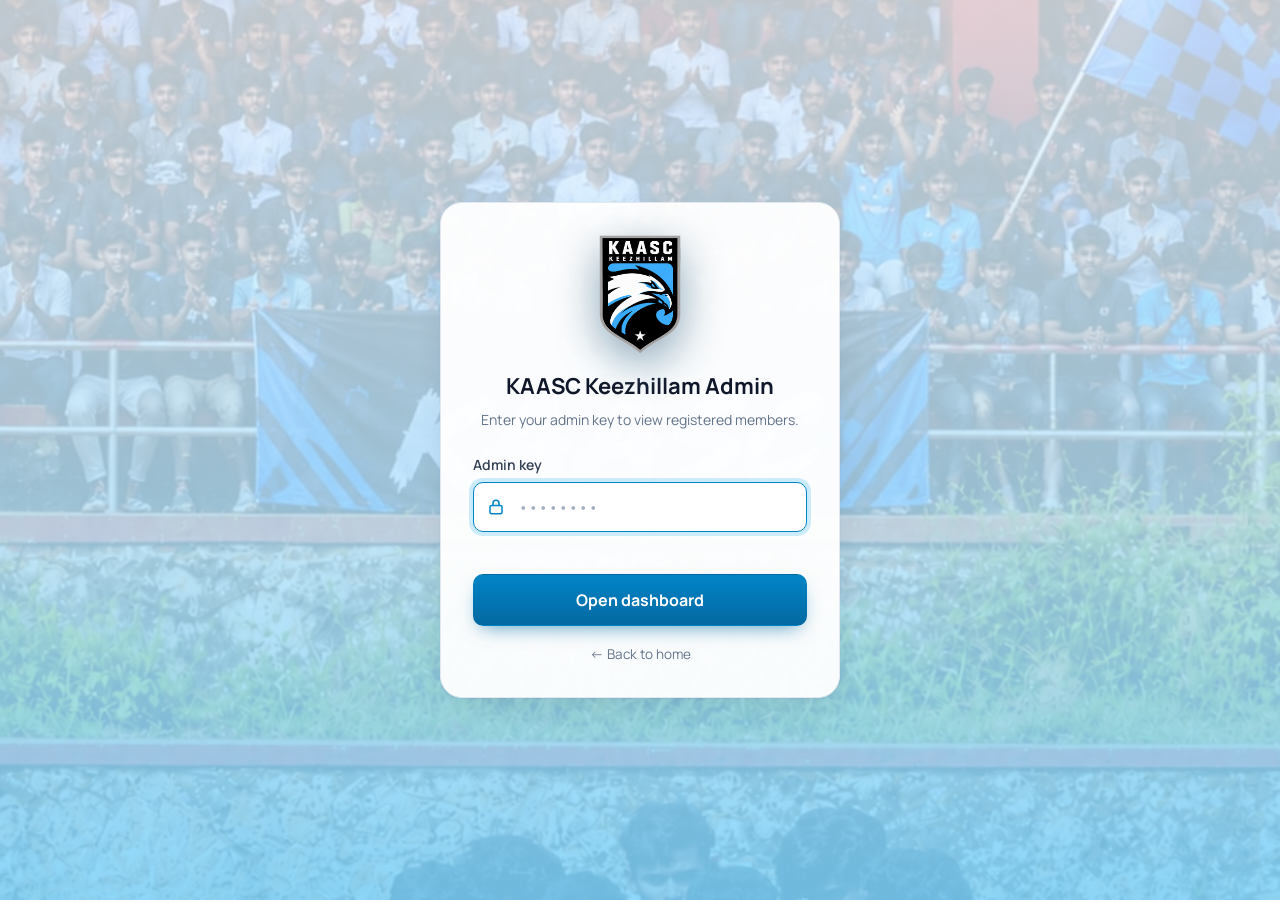
==== admin.html @ b759c73a "KAASC Keezhillam member registration site Mobile-first static site: welcome page, member registratio" ====
<!DOCTYPE html>
<html lang="en">
<head>
  <meta charset="UTF-8" />
  <meta name="viewport" content="width=device-width, initial-scale=1.0, viewport-fit=cover" />
  <meta name="theme-color" content="#e0f2fe" />
  <link rel="icon" href="kassclogo-web.png" />
  <meta name="robots" content="noindex, nofollow" />
  <title>Admin Dashboard</title>
  <link rel="preconnect" href="https://fonts.googleapis.com" />
  <link rel="preconnect" href="https://fonts.gstatic.com" crossorigin />
  <link href="https://fonts.googleapis.com/css2?family=Manrope:wght@400;500;600;700;800&display=swap" rel="stylesheet" />
  <link rel="stylesheet" href="style.css" />
</head>
<body>
  <div class="demo-banner" hidden>
    Demo mode: showing members saved on this device.
  </div>

  <!-- ===== Login ===== -->
  <section class="admin-login photo-bg" id="loginView">
    <form class="form-card login-card" id="loginForm" novalidate>
      <img class="club-logo club-logo-sm" src="kassclogo-web.png" alt="Club logo" width="82" height="118" />
      <h1><span data-club-name>KAASC Keezhillam</span> Admin</h1>
      <p>Enter your admin key to view registered members.</p>

      <div class="field" id="keyField">
        <label for="adminKey">Admin key</label>
        <div class="input-wrap">
          <svg class="input-icon" viewBox="0 0 24 24" aria-hidden="true"><rect x="4" y="10" width="16" height="11" rx="2"/><path d="M8 10V7a4 4 0 0 1 8 0v3"/></svg>
          <input id="adminKey" type="password" autocomplete="current-password" placeholder="••••••••" required aria-describedby="key-msg" />
        </div>
        <p class="msg" id="key-msg"></p>
      </div>

      <button type="submit" class="btn btn-primary btn-block" id="loginBtn">
        <span class="btn-label">Open dashboard</span>
        <span class="spinner" aria-hidden="true"></span>
      </button>
      <a href="index.html" class="back">← Back to home</a>
    </form>
  </section>

  <!-- ===== Dashboard ===== -->
  <div id="dashView" hidden>
    <header class="topbar">
      <div class="topbar-inner">
        <a href="index.html" aria-label="Home"><img class="hero-logo topbar-logo" src="kassclogo-web.png" alt="Club logo" width="30" height="43" /></a>
        <div class="topbar-title"><span data-club-name>KAASC Keezhillam</span><small>Admin dashboard</small></div>
        <div class="topbar-actions">
          <a class="btn btn-ghost" id="sheetBtn" target="_blank" rel="noopener" hidden>
            <svg viewBox="0 0 24 24"><rect x="4" y="3" width="16" height="18" rx="2"/><path d="M4 9h16M4 15h16M10 3v18"/></svg><span>Google Sheet</span>
          </a>
          <button class="btn btn-ghost" id="logoutBtn">
            <svg viewBox="0 0 24 24"><path d="M15 17l5-5-5-5M20 12H9M12 21H5a2 2 0 0 1-2-2V5a2 2 0 0 1 2-2h7"/></svg><span>Log out</span>
          </button>
        </div>
      </div>
    </header>

    <main class="dash">
      <div class="dash-head">
        <div>
          <h1>Registered members</h1>
          <p id="lastSync">Loading…</p>
        </div>
        <div style="display:flex; gap:8px">
          <button class="btn btn-ghost" id="refreshBtn">
            <svg viewBox="0 0 24 24"><path d="M21 12a9 9 0 1 1-3-6.7L21 8M21 3v5h-5"/></svg>Refresh
          </button>
          <button class="btn btn-primary" id="exportBtn">
            <svg viewBox="0 0 24 24"><path d="M12 3v12M7 10l5 5 5-5M5 21h14"/></svg>Export CSV
          </button>
        </div>
      </div>

      <section class="stats" aria-label="Summary">
        <div class="stat">
          <div class="stat-icon"><svg viewBox="0 0 24 24"><circle cx="9" cy="8" r="4"/><path d="M2 21a7 7 0 0 1 14 0M17 4a4 4 0 0 1 0 8M22 21a7 7 0 0 0-4-6.3"/></svg></div>
          <div><div class="stat-label">Total members</div><div class="stat-value" id="statTotal">0</div></div>
        </div>
        <div class="stat">
          <div class="stat-icon"><svg viewBox="0 0 24 24"><rect x="3" y="5" width="18" height="16" rx="2"/><path d="M3 10h18M8 3v4M16 3v4"/></svg></div>
          <div><div class="stat-label">This month</div><div class="stat-value" id="statMonth">0</div></div>
        </div>
        <div class="stat">
          <div class="stat-icon"><svg viewBox="0 0 24 24"><path d="M12 8v4l3 2"/><circle cx="12" cy="12" r="9"/></svg></div>
          <div><div class="stat-label">Today</div><div class="stat-value" id="statToday">0</div></div>
        </div>
        <div class="stat">
          <div class="stat-icon"><svg viewBox="0 0 24 24"><path d="M20 12a8 8 0 1 1-8-8v8h8Z"/><path d="M15 3.5A8 8 0 0 1 20.5 9H15V3.5Z"/></svg></div>
          <div><div class="stat-label">Average age</div><div class="stat-value" id="statAge">—</div></div>
        </div>
      </section>

      <section class="panel">
        <div class="toolbar">
          <label class="search">
            <svg viewBox="0 0 24 24" aria-hidden="true"><circle cx="11" cy="11" r="7"/><path d="m20 20-3.5-3.5"/></svg>
            <input type="search" id="searchInput" placeholder="Search name, phone, member ID or last 4 Aadhaar digits" aria-label="Search members" />
          </label>
          <select id="ageFilter" aria-label="Filter by age group">
            <option value="">All ages</option>
            <option value="0-17">Under 18</option>
            <option value="18-30">18 – 30</option>
            <option value="31-50">31 – 50</option>
            <option value="51-200">Above 50</option>
          </select>
          <span class="result-count" id="resultCount"></span>
        </div>

        <div class="table-wrap">
          <table>
            <thead>
              <tr>
                <th><button data-sort="name">Member</button></th>
                <th><button data-sort="aadhaar">Aadhaar</button></th>
                <th><button data-sort="phone">Phone</button></th>
                <th><button data-sort="dob">Date of birth</button></th>
                <th><button data-sort="age">Age</button></th>
                <th><button data-sort="timestamp" class="desc">Registered</button></th>
                <th class="th-actions"><span class="sr-only">Actions</span></th>
              </tr>
            </thead>
            <tbody id="tbody"></tbody>
          </table>
        </div>
        <div class="empty" id="emptyState" hidden>
          <svg viewBox="0 0 24 24" aria-hidden="true"><circle cx="9" cy="8" r="4"/><path d="M2 21a7 7 0 0 1 14 0M19 8v6M16 11h6"/></svg>
          <h3 id="emptyTitle">No members yet</h3>
          <p id="emptyText">Registrations will appear here as soon as people sign up.</p>
        </div>
      </section>
    </main>
  </div>

  <!-- ===== Delete confirmation ===== -->
  <dialog class="sheet" id="deleteDialog" aria-labelledby="deleteTitle">
    <form method="dialog" class="sheet-body">
      <div class="sheet-icon danger" aria-hidden="true">
        <svg viewBox="0 0 24 24"><path d="M4 7h16M10 11v6M14 11v6M6 7l1 13a1 1 0 0 0 1 1h8a1 1 0 0 0 1-1l1-13M9 7V4h6v3"/></svg>
      </div>
      <h2 id="deleteTitle">Delete this member?</h2>
      <div class="sheet-member">
        <span class="avatar" id="delAvatar"></span>
        <div><strong id="delName"></strong><small id="delId"></small></div>
      </div>
      <p class="sheet-warn">This permanently removes their row from the Google Sheet. It can't be undone.</p>
      <p class="sheet-error" id="delError" role="alert"></p>
      <div class="sheet-actions">
        <button type="submit" value="cancel" class="btn btn-ghost" id="delCancel">Cancel</button>
        <button type="button" class="btn btn-danger" id="delConfirm">
          <span class="btn-label">Delete member</span>
          <span class="spinner" aria-hidden="true"></span>
        </button>
      </div>
    </form>
  </dialog>

  <script src="config.js"></script>
  <script src="common.js"></script>
  <script src="admin.js"></script>
</body>
</html>
---- style.css ----
/* ============================================================
   Design tokens
   ============================================================ */
:root {
  /* Colours taken from the club crest: sky blue + black */
  --brand: #0284c7;
  --brand-600: #0369a1;
  --brand-50: #f0f9ff;
  --brand-100: #bae6fd;
  --navy: #082f49;
  --navy-2: #0c4a6e;
  --ink: #0f172a;
  --ink-2: #334155;
  --muted: #64748b;
  --line: #e2e8f0;
  --bg: #f6f7fb;
  --surface: #ffffff;
  --success: #059669;
  --success-50: #ecfdf5;
  --danger: #dc2626;
  --danger-50: #fef2f2;
  --warn-bg: #fffbeb;
  --warn-ink: #92400e;
  --radius: 14px;
  --radius-sm: 10px;
  --shadow: 0 1px 2px rgba(15, 23, 42, .04), 0 12px 32px -8px rgba(15, 23, 42, .12);
  --font: "Manrope", system-ui, -apple-system, "Segoe UI", Roboto, sans-serif;
}

* { box-sizing: border-box; }
html, body { margin: 0; }
body {
  font-family: var(--font);
  color: var(--ink);
  background: var(--bg);
  line-height: 1.5;
  -webkit-font-smoothing: antialiased;
}
button, input, select { font: inherit; color: inherit; }
[hidden] { display: none !important; }
code { background: rgba(0,0,0,.06); padding: 1px 6px; border-radius: 4px; font-size: .9em; }

.demo-banner {
  background: var(--warn-bg);
  color: var(--warn-ink);
  border-bottom: 1px solid #fde68a;
  text-align: center;
  font-size: 13.5px;
  padding: 8px 16px;
}

/* ============================================================
   Photo background with light-blue overlay (welcome, headers, admin login)
   ============================================================ */
.photo-bg {
  background:
    linear-gradient(180deg, rgba(240, 249, 255, .80) 0%, rgba(186, 230, 253, .82) 55%, rgba(125, 211, 252, .88) 100%),
    url("bg.jpeg") center 25% / cover no-repeat #bae6fd;
}

/* kassclogo-web.png: the crest cropped to the shield, transparent background, 320px wide */
.club-logo, .hero-logo {
  display: block;
  height: auto;
  aspect-ratio: 320 / 462;
}
.club-logo {
  width: 150px;
  filter: drop-shadow(0 14px 22px rgba(2, 62, 99, .45)) drop-shadow(0 0 1px rgba(255, 255, 255, .9));
}
.club-logo-sm { width: 82px; }

/* ============================================================
   Welcome page (mobile-first: content centred, buttons in thumb reach)
   ============================================================ */
.welcome {
  min-height: 100vh;
  min-height: 100dvh;
  display: flex; flex-direction: column; align-items: center;
  padding: max(32px, env(safe-area-inset-top)) 20px max(20px, env(safe-area-inset-bottom));
  text-align: center;
}
.welcome-hero {
  flex: 1;
  width: 100%; max-width: 420px;
  display: flex; flex-direction: column; align-items: center; justify-content: center;
}
/* Heading block: a soft light glow behind it keeps text readable over the photo */
.welcome-text {
  position: relative; isolation: isolate;
  display: flex; flex-direction: column; align-items: center;
  margin-top: 26px; padding: 0 8px;
}
.welcome-text::before {
  content: ""; position: absolute; inset: -36px -40px -28px; z-index: -1;
  background: radial-gradient(closest-side, rgba(240, 249, 255, .92), rgba(240, 249, 255, .6) 60%, rgba(240, 249, 255, 0));
  pointer-events: none;
}

.club-title { margin: 0; display: flex; flex-direction: column; align-items: center; line-height: 1; }
.title-pre {
  color: var(--navy-2);
  font-size: 17px; font-weight: 600; letter-spacing: .01em;
  margin-bottom: 6px;
}
.title-main {
  font-size: clamp(52px, 16vw, 68px); font-weight: 800; letter-spacing: .03em;
  background: linear-gradient(180deg, #0b3a5c 20%, var(--brand-600) 100%);
  -webkit-background-clip: text; background-clip: text;
  color: transparent;
  filter: drop-shadow(0 2px 10px rgba(240, 249, 255, .9));
  padding: 0 .03em; /* balances the trailing letter-spacing */
}
.title-sub {
  display: flex; align-items: center; gap: 12px;
  margin-top: 8px;
  color: var(--brand-600);
  font-size: 14px; font-weight: 800; text-transform: uppercase; letter-spacing: .42em;
}
.title-sub > span { margin-right: -.42em; } /* keep spaced text optically centred */
.title-sub::before, .title-sub::after {
  content: ""; width: 26px; height: 2px; border-radius: 2px;
  background: linear-gradient(90deg, transparent, var(--brand));
}
.title-sub::after { transform: scaleX(-1); }

.welcome-sub {
  margin: 16px 0 0; max-width: 300px;
  color: var(--navy-2); font-size: 15.5px; font-weight: 600;
}

.welcome-actions { width: 100%; max-width: 420px; display: grid; gap: 12px; margin-top: 32px; }
.btn.btn-xl {
  height: 62px; padding: 0 16px 0 12px; gap: 14px;
  justify-content: flex-start;
  border-radius: 18px; font-size: 16.5px;
}
.btn-xl .btn-icon {
  width: 40px; height: 40px; border-radius: 12px; flex: none;
  display: grid; place-items: center;
  background: rgba(255, 255, 255, .2);
}
.btn-xl .btn-icon svg { width: 20px; height: 20px; }
.btn-xl .arrow { margin-left: auto; transition: transform .2s; }
.btn-xl:hover .arrow { transform: translateX(3px); }
.btn.btn-light {
  background: rgba(255, 255, 255, .94); color: var(--navy);
  border-color: #fff;
  box-shadow: 0 8px 20px -10px rgba(2, 62, 99, .45);
}
.btn-light:hover { background: #fff; }
.btn-light .btn-icon { background: var(--brand-50); color: var(--brand-600); }
.welcome-foot { margin: 22px 0 0; font-size: 12.5px; color: var(--navy-2); }

/* Staggered entrance */
.welcome-hero > *, .welcome-actions > * { animation: rise .5s ease both; }
.welcome-hero > :nth-child(2) { animation-delay: .1s; }
.welcome-actions > :nth-child(1) { animation-delay: .28s; }
.welcome-actions > :nth-child(2) { animation-delay: .34s; }

/* ============================================================
   Registration page
   ============================================================ */
.page-hero { padding: max(16px, env(safe-area-inset-top)) 16px 60px; }
.hero-bar { max-width: 520px; margin: 0 auto; display: flex; align-items: center; gap: 12px; }
.back-btn {
  width: 44px; height: 44px; flex: none;
  display: grid; place-items: center;
  border-radius: 14px; background: rgba(255, 255, 255, .9); color: var(--navy);
  box-shadow: 0 4px 12px -6px rgba(2, 62, 99, .4);
  text-decoration: none;
}
.back-btn:hover { background: #fff; }
.back-btn:focus-visible { outline: none; box-shadow: 0 0 0 4px var(--brand-100); }
.back-btn svg { width: 20px; height: 20px; fill: none; stroke: currentColor; stroke-width: 2.2; stroke-linecap: round; stroke-linejoin: round; }
.hero-logo {
  width: 40px; flex: none;
  filter: drop-shadow(0 3px 6px rgba(2, 62, 99, .35));
}
.hero-title strong { display: block; color: var(--navy); font-size: 18px; font-weight: 800; line-height: 1.2; }
.hero-title small { color: var(--navy-2); font-size: 13px; font-weight: 600; }

.register-main { margin-top: -40px; padding: 0 16px max(24px, env(safe-area-inset-bottom)); }
.form-panel { display: flex; flex-direction: column; align-items: center; }
.form-card {
  width: 100%; max-width: 520px;
  background: var(--surface);
  border: 1px solid var(--line);
  border-radius: 22px;
  box-shadow: var(--shadow);
  padding: 32px;
  animation: rise .45s ease both;
}
@keyframes rise { from { opacity: 0; transform: translateY(12px); } to { opacity: 1; transform: none; } }

.form-header h2 { margin: 0 0 6px; font-size: 22px; letter-spacing: -.01em; }
.form-header p { margin: 0 0 24px; color: var(--muted); font-size: 14.5px; }

.text-link { display: inline-block; margin-top: 14px; color: var(--brand-600); font-weight: 700; font-size: 14.5px; text-decoration: none; padding: 6px; }
.text-link:hover { text-decoration: underline; }

.footer-note { color: var(--muted); font-size: 12.5px; margin-top: 20px; text-align: center; }

/* ============================================================
   Form fields
   ============================================================ */
.field { margin-bottom: 18px; }
.field label { display: block; font-weight: 600; font-size: 14px; margin-bottom: 7px; color: var(--ink-2); }

.input-wrap { position: relative; display: flex; align-items: center; }
.input-wrap input {
  width: 100%;
  height: 50px;
  padding: 0 44px 0 44px;
  border: 1.5px solid var(--line);
  border-radius: var(--radius-sm);
  background: #fbfcfe;
  font-size: 16px; /* 16px stops iOS from zooming on focus */
  transition: border-color .15s, box-shadow .15s, background .15s;
  outline: none;
}
.input-wrap input::placeholder { color: #a0aec0; }
.input-wrap input:hover { border-color: #cbd5e1; }
.input-wrap input:focus {
  border-color: var(--brand);
  background: #fff;
  box-shadow: 0 0 0 4px rgba(14, 165, 233, .2);
}
.input-wrap input[type="date"] { padding-right: 16px; }
.input-wrap input.masked { -webkit-text-security: disc; letter-spacing: .1em; }

.input-icon {
  position: absolute; left: 14px; width: 18px; height: 18px;
  fill: none; stroke: #94a3b8; stroke-width: 2; stroke-linecap: round; stroke-linejoin: round;
  pointer-events: none; transition: stroke .15s;
}
.input-wrap:focus-within .input-icon { stroke: var(--brand); }

.has-prefix input { padding-left: 62px; }
.prefix {
  position: absolute; left: 1.5px; top: 1.5px; bottom: 1.5px;
  width: 50px; display: grid; place-items: center;
  font-weight: 600; font-size: 14.5px; color: var(--ink-2);
  border-right: 1.5px solid var(--line);
  border-radius: 9px 0 0 9px;
  background: #f1f5f9;
}

.eye-btn {
  position: absolute; right: 38px;
  width: 32px; height: 32px; border: 0; background: none; cursor: pointer;
  display: grid; place-items: center; border-radius: 8px;
}
.eye-btn:hover { background: var(--brand-50); }
.eye-btn svg { width: 18px; height: 18px; fill: none; stroke: #94a3b8; stroke-width: 2; }
.eye-btn.off svg { stroke: var(--brand); }
.eye-btn.off::after {
  content: ""; position: absolute; width: 20px; height: 2px; background: var(--brand);
  transform: rotate(-45deg); border-radius: 2px;
}
#aadhaar { padding-right: 76px; letter-spacing: .04em; }

.status-icon {
  position: absolute; right: 14px; width: 18px; height: 18px; border-radius: 50%;
  opacity: 0; transform: scale(.6); transition: .2s;
}
.is-valid .status-icon {
  opacity: 1; transform: none; background: var(--success);
  -webkit-mask: url("data:image/svg+xml,%3Csvg xmlns='http://www.w3.org/2000/svg' viewBox='0 0 24 24'%3E%3Cpath d='M12 2a10 10 0 1 0 0 20 10 10 0 0 0 0-20Zm-1.4 14.2-4.3-4.3 1.4-1.4 2.9 2.9 6-6 1.4 1.4-7.4 7.4Z'/%3E%3C/svg%3E") center/contain no-repeat;
          mask: url("data:image/svg+xml,%3Csvg xmlns='http://www.w3.org/2000/svg' viewBox='0 0 24 24'%3E%3Cpath d='M12 2a10 10 0 1 0 0 20 10 10 0 0 0 0-20Zm-1.4 14.2-4.3-4.3 1.4-1.4 2.9 2.9 6-6 1.4 1.4-7.4 7.4Z'/%3E%3C/svg%3E") center/contain no-repeat;
}
.field[data-field="dob"] .status-icon { right: 44px; }

.is-invalid .input-wrap input { border-color: var(--danger); background: var(--danger-50); }
.is-invalid .input-wrap input:focus { box-shadow: 0 0 0 4px #fee2e2; }
.is-invalid .input-icon { stroke: var(--danger); }

.msg { min-height: 18px; margin: 6px 2px 0; font-size: 13px; color: var(--muted); }
.is-invalid .msg, .consent-msg { color: var(--danger); }
.is-valid .msg { color: var(--success); }

.hp { position: absolute; left: -9999px; width: 1px; height: 1px; opacity: 0; }

/* Consent checkbox */
.consent {
  display: flex; gap: 12px; align-items: flex-start; cursor: pointer;
  font-size: 13.5px; color: var(--ink-2); margin-top: 6px;
  position: relative;
}
.consent input { position: absolute; opacity: 0; width: 20px; height: 20px; margin: 0; cursor: pointer; }
.checkmark {
  flex: none; width: 20px; height: 20px; margin-top: 1px;
  border: 1.5px solid #cbd5e1; border-radius: 6px; background: #fff;
  display: grid; place-items: center; transition: .15s;
}
.consent input:checked + .checkmark { background: var(--brand); border-color: var(--brand); }
.consent input:checked + .checkmark::after {
  content: ""; width: 5px; height: 10px; border: solid #fff; border-width: 0 2px 2px 0;
  transform: rotate(45deg) translate(-1px, -1px);
}
.consent input:focus-visible + .checkmark { box-shadow: 0 0 0 4px var(--brand-100); }

/* ============================================================
   Buttons
   ============================================================ */
.btn {
  display: inline-flex; align-items: center; justify-content: center; gap: 8px;
  height: 44px; padding: 0 18px;
  border-radius: var(--radius-sm); border: 1.5px solid transparent;
  font-weight: 700; font-size: 14.5px; cursor: pointer;
  transition: background .15s, transform .08s, box-shadow .15s, border-color .15s;
  text-decoration: none; white-space: nowrap;
}
.btn:active { transform: translateY(1px); }
.btn:focus-visible { outline: none; box-shadow: 0 0 0 4px var(--brand-100); }
.btn svg { width: 17px; height: 17px; fill: none; stroke: currentColor; stroke-width: 2; stroke-linecap: round; stroke-linejoin: round; }
.btn-block { width: 100%; height: 52px; font-size: 16px; }
.btn-primary {
  background: linear-gradient(180deg, var(--brand), var(--brand-600));
  color: #fff;
  box-shadow: 0 8px 20px -8px rgba(3, 105, 161, .7);
}
.btn-primary:hover { background: var(--brand-600); }
.btn-primary:disabled { opacity: .75; cursor: progress; }
#submitBtn { margin-top: 22px; }
.btn-ghost { background: #fff; border-color: var(--line); color: var(--ink-2); }
.btn-ghost:hover { border-color: #cbd5e1; background: #f8fafc; }

.spinner {
  display: none; width: 18px; height: 18px; border-radius: 50%;
  border: 2.5px solid rgba(255,255,255,.4); border-top-color: #fff;
  animation: spin .7s linear infinite;
}
.loading .spinner { display: inline-block; }
@keyframes spin { to { transform: rotate(360deg); } }

.shake { animation: shake .4s ease; }
@keyframes shake {
  20%, 60% { transform: translateX(-6px); }
  40%, 80% { transform: translateX(6px); }
}

/* ============================================================
   Success card
   ============================================================ */
.success-card { text-align: center; }
.success-card h2 { margin: 18px 0 6px; font-size: 24px; }
.success-card > p { color: var(--muted); margin: 0 0 24px; }
.success-icon svg { width: 76px; height: 76px; }
.success-icon circle { fill: var(--success-50); stroke: var(--success); stroke-width: 2; stroke-dasharray: 160; stroke-dashoffset: 160; animation: draw .6s ease forwards; }
.success-icon path { fill: none; stroke: var(--success); stroke-width: 3.5; stroke-linecap: round; stroke-linejoin: round; stroke-dasharray: 40; stroke-dashoffset: 40; animation: draw .4s .45s ease forwards; }
@keyframes draw { to { stroke-dashoffset: 0; } }

.member-id {
  display: flex; align-items: center; gap: 12px; flex-wrap: wrap; justify-content: center;
  background: var(--brand-50); border: 1.5px dashed var(--brand-100); border-radius: var(--radius);
  padding: 16px; margin-bottom: 16px;
}
.member-id-label { font-size: 12px; text-transform: uppercase; letter-spacing: .08em; color: var(--brand); font-weight: 700; width: 100%; }
.member-id strong { font-size: 22px; letter-spacing: .04em; }
.copy-btn {
  border: 0; background: var(--brand); color: #fff; font-weight: 700; font-size: 13px;
  padding: 6px 12px; border-radius: 8px; cursor: pointer;
}

/* ============================================================
   Toasts
   ============================================================ */
.toast-wrap { position: fixed; bottom: 24px; left: 50%; transform: translateX(-50%); display: grid; gap: 8px; z-index: 100; width: min(92vw, 420px); }
.toast {
  background: var(--ink); color: #fff; padding: 12px 16px; border-radius: 12px;
  font-size: 14px; font-weight: 500; box-shadow: var(--shadow);
  opacity: 0; transform: translateY(10px); transition: .25s;
}
.toast.show { opacity: 1; transform: none; }
.toast-error { background: var(--danger); }
.toast-success { background: var(--success); }

/* ============================================================
   Admin — login
   ============================================================ */
.admin-login {
  min-height: 100vh; min-height: 100dvh; display: grid; place-items: center;
  padding: max(24px, env(safe-area-inset-top)) 16px max(24px, env(safe-area-inset-bottom));
}
.login-card { max-width: 400px; text-align: center; }
.login-card .club-logo { margin: 0 auto 16px; }
.login-card { background: rgba(255,255,255,.95); }
.login-card h1 { margin: 0 0 6px; font-size: 22px; }
.login-card > p { margin: 0 0 24px; color: var(--muted); font-size: 14px; }
.login-card .field { text-align: left; }
.login-card .back { display: inline-block; margin-top: 18px; color: var(--muted); font-size: 13.5px; text-decoration: none; }
.login-card .back:hover { color: var(--brand); }

/* ============================================================
   Admin — dashboard
   ============================================================ */
.topbar {
  position: sticky; top: 0; z-index: 10;
  background: rgba(255,255,255,.85); backdrop-filter: blur(10px);
  border-bottom: 1px solid var(--line);
}
.topbar-inner {
  max-width: 1240px; margin: 0 auto; padding: 12px 24px;
  display: flex; align-items: center; gap: 12px;
}
.topbar-logo { width: 30px; }
.topbar-title { font-weight: 800; }
.topbar-title small { display: block; font-weight: 500; color: var(--muted); font-size: 12px; }
.topbar-actions { margin-left: auto; display: flex; gap: 8px; }

.dash { max-width: 1240px; margin: 0 auto; padding: 28px 24px 48px; }
.dash-head { display: flex; align-items: flex-end; justify-content: space-between; gap: 16px; flex-wrap: wrap; margin-bottom: 20px; }
.dash-head h1 { margin: 0; font-size: 26px; letter-spacing: -.01em; }
.dash-head p { margin: 4px 0 0; color: var(--muted); font-size: 14px; }

.stats { display: grid; grid-template-columns: repeat(4, 1fr); gap: 16px; margin-bottom: 24px; }
.stat {
  background: var(--surface); border: 1px solid var(--line); border-radius: var(--radius);
  padding: 18px 20px; display: flex; gap: 14px; align-items: center;
}
.stat-icon { width: 44px; height: 44px; border-radius: 12px; display: grid; place-items: center; flex: none; }
.stat-icon svg { width: 22px; height: 22px; fill: none; stroke: currentColor; stroke-width: 2; stroke-linecap: round; stroke-linejoin: round; }
.stat:nth-child(1) .stat-icon { background: var(--brand-50); color: var(--brand); }
.stat:nth-child(2) .stat-icon { background: #ecfeff; color: #0891b2; }
.stat:nth-child(3) .stat-icon { background: var(--success-50); color: var(--success); }
.stat:nth-child(4) .stat-icon { background: #fdf2f8; color: #db2777; }
.stat-label { font-size: 13px; color: var(--muted); font-weight: 600; }
.stat-value { font-size: 26px; font-weight: 800; line-height: 1.1; font-variant-numeric: tabular-nums; }

.panel { background: var(--surface); border: 1px solid var(--line); border-radius: var(--radius); overflow: hidden; }
.toolbar { display: flex; gap: 12px; align-items: center; padding: 14px 16px; border-bottom: 1px solid var(--line); flex-wrap: wrap; }
.search { position: relative; flex: 1 1 260px; }
.search svg { position: absolute; left: 12px; top: 50%; transform: translateY(-50%); width: 17px; height: 17px; fill: none; stroke: #94a3b8; stroke-width: 2; }
.search input {
  width: 100%; height: 40px; padding: 0 12px 0 38px;
  border: 1.5px solid var(--line); border-radius: var(--radius-sm); outline: none; background: #fbfcfe;
}
.search input:focus { border-color: var(--brand); box-shadow: 0 0 0 4px var(--brand-100); background: #fff; }
.toolbar select {
  height: 40px; padding: 0 12px; border: 1.5px solid var(--line); border-radius: var(--radius-sm); background: #fff; cursor: pointer;
}
.toolbar .btn { height: 40px; }
.result-count { color: var(--muted); font-size: 13px; margin-left: auto; }

.table-wrap { overflow-x: auto; }
table { width: 100%; border-collapse: collapse; font-size: 14px; }
th {
  text-align: left; font-size: 12px; text-transform: uppercase; letter-spacing: .06em;
  color: var(--muted); font-weight: 700; background: #f8fafc;
  padding: 12px 16px; border-bottom: 1px solid var(--line); white-space: nowrap;
}
th button { all: unset; cursor: pointer; display: inline-flex; gap: 4px; align-items: center; }
th button:hover { color: var(--ink); }
th button::after { content: "↕"; opacity: .35; font-size: 11px; }
th button.asc::after { content: "↑"; opacity: 1; color: var(--brand); }
th button.desc::after { content: "↓"; opacity: 1; color: var(--brand); }
td { padding: 14px 16px; border-bottom: 1px solid #f1f5f9; white-space: nowrap; }
tbody tr:hover { background: #fafbff; }
tbody tr:last-child td { border-bottom: 0; }

.member-cell { display: flex; gap: 12px; align-items: center; }
.avatar {
  width: 36px; height: 36px; border-radius: 50%; display: grid; place-items: center;
  font-weight: 700; font-size: 13px; color: #fff; flex: none;
}
.member-cell strong { display: block; font-weight: 600; }
.member-cell small { color: var(--muted); font-size: 12.5px; }
.mono { font-variant-numeric: tabular-nums; letter-spacing: .02em; }
.reveal { border: 0; background: none; color: var(--brand); cursor: pointer; font-size: 12.5px; font-weight: 600; padding: 2px 6px; border-radius: 6px; margin-left: 4px; }
.reveal:hover { background: var(--brand-50); }
.sr-only { position: absolute; width: 1px; height: 1px; overflow: hidden; clip: rect(0 0 0 0); white-space: nowrap; }

/* Delete button in each member row */
.th-actions, .td-actions { width: 1%; text-align: right; }
.del-btn {
  width: 36px; height: 36px; border-radius: 10px; border: 1px solid transparent;
  display: inline-grid; place-items: center; cursor: pointer;
  background: none; color: #94a3b8; transition: .15s;
}
.del-btn svg { width: 18px; height: 18px; fill: none; stroke: currentColor; stroke-width: 2; stroke-linecap: round; stroke-linejoin: round; }
.del-btn:hover, .del-btn:focus-visible { color: var(--danger); background: var(--danger-50); border-color: #fecaca; outline: none; }

.btn.btn-danger { background: var(--danger); color: #fff; box-shadow: 0 8px 20px -8px rgba(220, 38, 38, .6); }
.btn.btn-danger:hover { background: #b91c1c; }
.btn.btn-danger:disabled, .btn.btn-ghost:disabled { opacity: .7; cursor: progress; }

/* Confirmation sheet: centred dialog on desktop, bottom sheet on phones */
.sheet {
  border: 0; padding: 0; margin: auto;
  width: min(92vw, 420px); border-radius: 22px;
  background: var(--surface); color: var(--ink);
  box-shadow: 0 30px 60px -20px rgba(15, 23, 42, .45);
}
.sheet::backdrop { background: rgba(8, 47, 73, .45); backdrop-filter: blur(3px); }
.sheet[open] { animation: rise .25s ease both; }
.sheet-body { padding: 28px 24px 24px; text-align: center; }
.sheet-icon {
  width: 56px; height: 56px; margin: 0 auto 14px; border-radius: 16px;
  display: grid; place-items: center;
}
.sheet-icon.danger { background: var(--danger-50); color: var(--danger); }
.sheet-icon svg { width: 26px; height: 26px; fill: none; stroke: currentColor; stroke-width: 2; stroke-linecap: round; stroke-linejoin: round; }
.sheet h2 { margin: 0 0 16px; font-size: 20px; }
.sheet-member {
  display: flex; align-items: center; gap: 12px; text-align: left;
  background: #f8fafc; border: 1px solid var(--line); border-radius: 14px; padding: 12px 14px;
}
.sheet-member strong { display: block; font-weight: 700; }
.sheet-member small { color: var(--muted); font-size: 13px; }
.sheet-warn { margin: 14px 0 0; color: var(--muted); font-size: 14px; }
.sheet-error { margin: 10px 0 0; color: var(--danger); font-size: 14px; font-weight: 600; }
.sheet-error:empty { display: none; }
.sheet-actions { display: grid; grid-template-columns: 1fr 1fr; gap: 10px; margin-top: 20px; }
.sheet-actions .btn { height: 50px; }
.badge { display: inline-block; padding: 3px 10px; border-radius: 999px; background: #f1f5f9; font-weight: 600; font-size: 12.5px; }
.tel { color: var(--ink); text-decoration: none; }
.tel:hover { color: var(--brand); }

.empty { padding: 64px 24px; text-align: center; color: var(--muted); }
.empty svg { width: 48px; height: 48px; fill: none; stroke: #cbd5e1; stroke-width: 1.5; margin-bottom: 8px; }
.empty h3 { margin: 0 0 4px; color: var(--ink-2); }

.skeleton td div { height: 14px; border-radius: 6px; background: linear-gradient(90deg, #f1f5f9, #e2e8f0, #f1f5f9); background-size: 200% 100%; animation: shimmer 1.2s infinite; }
@keyframes shimmer { to { background-position: -200% 0; } }

/* ============================================================
   Responsive
   ============================================================ */
@media (max-width: 960px) {
  .stats { grid-template-columns: repeat(2, 1fr); }
}
@media (max-width: 560px) {
  .form-card { padding: 24px 18px; border-radius: 20px; }
  .stats { gap: 10px; }
  .stat { padding: 14px; }
  .stat-icon { display: none; }
  .stat-value { font-size: 22px; }
  .topbar-inner, .dash { padding-left: 16px; padding-right: 16px; }
  .topbar-actions .btn span { display: none; }
  .result-count { width: 100%; margin: 0; }
  .toolbar select { flex: 1; }
  .dash-head > div:last-child { width: 100%; }
  .dash-head .btn { flex: 1; }

  /* Members table becomes a list of cards on phones */
  .table-wrap { overflow: visible; }
  table, tbody, tr, td { display: block; }
  thead { display: none; }
  tbody { padding: 8px; display: grid; gap: 8px; background: #f8fafc; }
  tbody tr { background: #fff; border: 1px solid var(--line); border-radius: 14px; padding: 12px 14px; }
  tbody tr:hover { background: #fff; }
  td { padding: 6px 0; border: 0; white-space: normal; display: flex; justify-content: space-between; align-items: center; gap: 12px; font-size: 14px; }
  td:first-child { padding: 0 0 10px; margin-bottom: 4px; border-bottom: 1px solid #f1f5f9; }
  td[data-label]::before { content: attr(data-label); color: var(--muted); font-size: 12.5px; font-weight: 600; font-family: var(--font); letter-spacing: 0; }
  .skeleton td { display: block; padding: 6px 0; border: 0; }

  /* Delete button sits in the top-right corner of each member card */
  tbody tr { position: relative; }
  td:first-child { padding-right: 44px; }
  .td-actions { position: absolute; top: 12px; right: 10px; padding: 0; width: auto; }
  .del-btn { color: #94a3b8; }

  /* Confirmation becomes a bottom sheet, easy to reach with a thumb */
  .sheet {
    width: 100%; max-width: 100%; margin: auto 0 0; border-radius: 24px 24px 0 0;
    padding-bottom: env(safe-area-inset-bottom);
  }
  .sheet[open] { animation: slide-up .28s ease both; }
  @keyframes slide-up { from { transform: translateY(100%); } to { transform: none; } }
}
@media (prefers-reduced-motion: reduce) {
  *, *::before, *::after { animation-duration: .01ms !important; transition-duration: .01ms !important; }
}
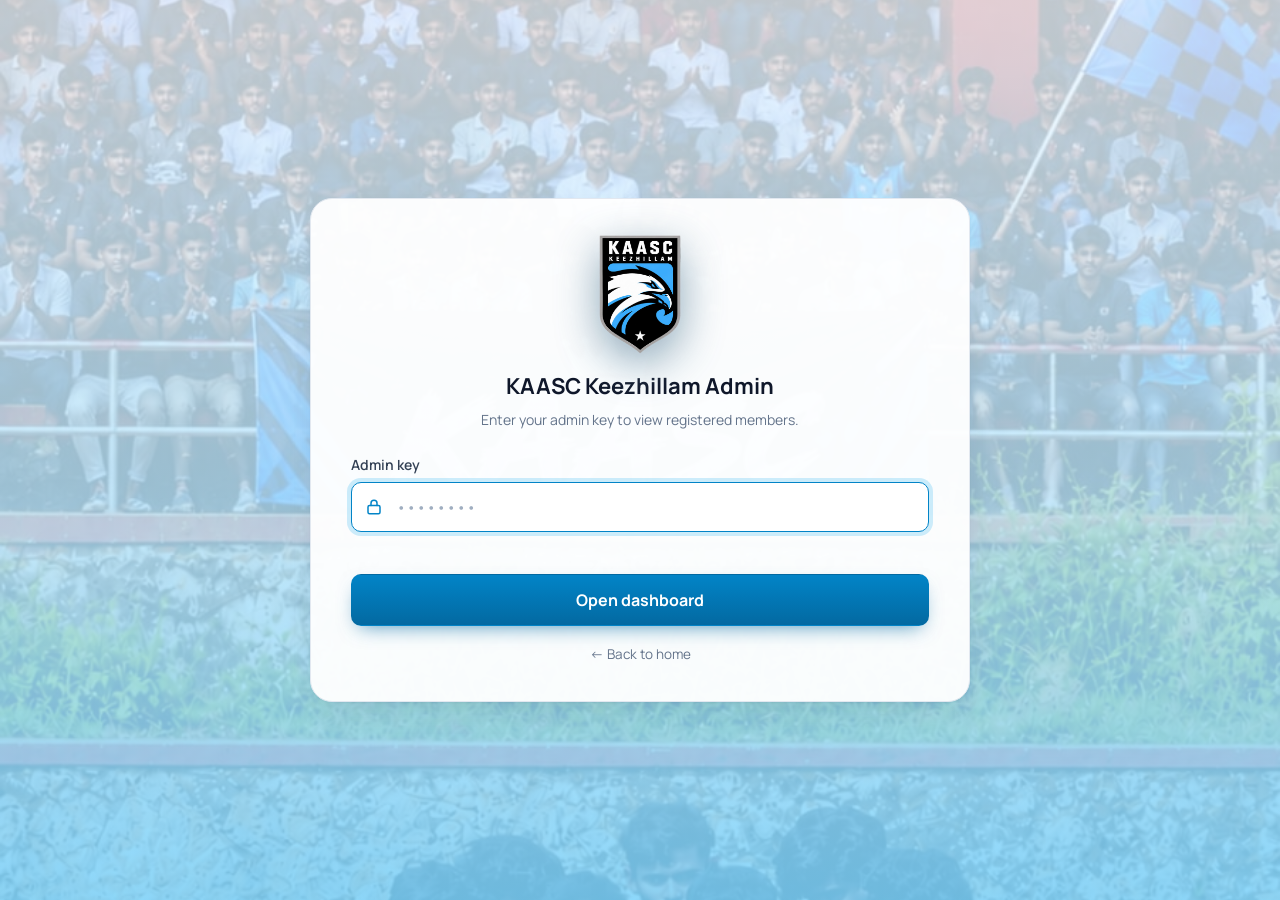
==== commit a75f408a: "Desktop registration layout and grid/list member views on phones Registration page on desktop (wider" ====
--- a/admin.html
+++ b/admin.html
@@ -93,7 +93,7 @@
         </div>
       </section>
 
-      <section class="panel">
+      <section class="panel view-grid" id="membersPanel">
         <div class="toolbar">
           <label class="search">
             <svg viewBox="0 0 24 24" aria-hidden="true"><circle cx="11" cy="11" r="7"/><path d="m20 20-3.5-3.5"/></svg>
@@ -106,6 +106,17 @@
             <option value="31-50">31 – 50</option>
             <option value="51-200">Above 50</option>
           </select>
+          <!-- Phones only: switch between small tiles and a compact list -->
+          <div class="view-toggle" role="group" aria-label="How to show members">
+            <button type="button" class="view-btn" data-view="grid" aria-pressed="true" title="Grid view">
+              <svg viewBox="0 0 24 24" aria-hidden="true"><rect x="4" y="4" width="7" height="7" rx="1.5"/><rect x="13" y="4" width="7" height="7" rx="1.5"/><rect x="4" y="13" width="7" height="7" rx="1.5"/><rect x="13" y="13" width="7" height="7" rx="1.5"/></svg>
+              <span>Grid</span>
+            </button>
+            <button type="button" class="view-btn" data-view="list" aria-pressed="false" title="List view">
+              <svg viewBox="0 0 24 24" aria-hidden="true"><path d="M9 6h11M9 12h11M9 18h11"/><circle cx="4.5" cy="6" r="1.2"/><circle cx="4.5" cy="12" r="1.2"/><circle cx="4.5" cy="18" r="1.2"/></svg>
+              <span>List</span>
+            </button>
+          </div>
           <span class="result-count" id="resultCount"></span>
         </div>
 
--- a/style.css
+++ b/style.css
@@ -201,6 +201,9 @@
 
 .footer-note { color: var(--muted); font-size: 12.5px; margin-top: 20px; text-align: center; }
 
+/* Desktop-only parts of the registration page (see "Registration page — desktop" below) */
+.hero-desktop, .back-label { display: none; }
+
 /* ============================================================
    Form fields
    ============================================================ */
@@ -279,6 +282,14 @@
 .is-invalid .msg, .consent-msg { color: var(--danger); }
 .is-valid .msg { color: var(--success); }
 
+/* Aadhaar "Checking if already registered…" state */
+.is-checking .msg { color: var(--brand-600); display: flex; align-items: center; gap: 8px; }
+.is-checking .msg::before {
+  content: ""; width: 12px; height: 12px; flex: none; border-radius: 50%;
+  border: 2px solid var(--brand-100); border-top-color: var(--brand);
+  animation: spin .7s linear infinite;
+}
+
 .hp { position: absolute; left: -9999px; width: 1px; height: 1px; opacity: 0; }
 
 /* Consent checkbox */
@@ -459,7 +470,15 @@
 tbody tr:hover { background: #fafbff; }
 tbody tr:last-child td { border-bottom: 0; }
 
-.member-cell { display: flex; gap: 12px; align-items: center; }
+/* Member cell is a <button> (tap to expand on phones); on desktop it looks like plain text */
+.member-cell {
+  display: flex; gap: 12px; align-items: center;
+  border: 0; background: none; padding: 0; margin: 0;
+  font: inherit; color: inherit; text-align: left; cursor: default;
+}
+.m-text { display: block; min-width: 0; }
+.m-text strong, .m-text small { display: block; }
+.m-text .m-meta, .m-chevron, .view-toggle, .m-only { display: none; }
 .avatar {
   width: 36px; height: 36px; border-radius: 50%; display: grid; place-items: center;
   font-weight: 700; font-size: 13px; color: #fff; flex: none;
@@ -543,23 +562,76 @@
   .dash-head > div:last-child { width: 100%; }
   .dash-head .btn { flex: 1; }
 
-  /* Members table becomes a list of cards on phones */
+  /* ---- Members on phones: Grid (small tiles) or List (compact rows) ---- */
+  .view-toggle {
+    display: inline-flex; gap: 2px; padding: 3px;
+    background: #f1f5f9; border-radius: 12px;
+  }
+  .view-btn {
+    height: 34px; padding: 0 11px; border: 0; border-radius: 9px;
+    display: inline-flex; align-items: center; gap: 6px;
+    background: none; color: var(--muted); font-size: 13px; font-weight: 700; cursor: pointer;
+  }
+  .view-btn svg { width: 16px; height: 16px; fill: none; stroke: currentColor; stroke-width: 2; stroke-linecap: round; stroke-linejoin: round; }
+  .view-btn[aria-pressed="true"] { background: #fff; color: var(--brand-600); box-shadow: 0 1px 3px rgba(15, 23, 42, .14); }
+  .view-btn:focus-visible { outline: 2px solid var(--brand); outline-offset: 1px; }
+
   .table-wrap { overflow: visible; }
   table, tbody, tr, td { display: block; }
   thead { display: none; }
-  tbody { padding: 8px; display: grid; gap: 8px; background: #f8fafc; }
-  tbody tr { background: #fff; border: 1px solid var(--line); border-radius: 14px; padding: 12px 14px; }
+  tbody { padding: 8px; display: grid; grid-template-columns: minmax(0, 1fr); gap: 8px; background: #f8fafc; } /* never wider than the screen */
+  tbody tr { position: relative; background: #fff; border: 1px solid var(--line); border-radius: 14px; }
   tbody tr:hover { background: #fff; }
-  td { padding: 6px 0; border: 0; white-space: normal; display: flex; justify-content: space-between; align-items: center; gap: 12px; font-size: 14px; }
-  td:first-child { padding: 0 0 10px; margin-bottom: 4px; border-bottom: 1px solid #f1f5f9; }
+  td { padding: 7px 0; border: 0; white-space: normal; display: flex; justify-content: space-between; align-items: center; gap: 12px; font-size: 14px; }
   td[data-label]::before { content: attr(data-label); color: var(--muted); font-size: 12.5px; font-weight: 600; font-family: var(--font); letter-spacing: 0; }
+  td:first-child { padding: 0; }
   .skeleton td { display: block; padding: 6px 0; border: 0; }
 
-  /* Delete button sits in the top-right corner of each member card */
-  tbody tr { position: relative; }
-  td:first-child { padding-right: 44px; }
-  .td-actions { position: absolute; top: 12px; right: 10px; padding: 0; width: auto; }
+  /* Collapsed shows only name, ID, phone and age; tap the member to see everything */
+  tbody tr:not(.open) td[data-label] { display: none; }
+  tr.open td[data-label] { border-top: 1px solid #f1f5f9; }
+  tr.open td.m-only { display: flex; }
+  tr.open td[data-label="Member ID"] { margin-top: 10px; }
+  .member-cell { width: 100%; cursor: pointer; -webkit-tap-highlight-color: transparent; }
+  .member-cell:focus-visible { outline: 2px solid var(--brand); outline-offset: 4px; border-radius: 10px; }
+  .m-text { flex: 1; }
+  .m-text strong { font-size: 14.5px; }
+  .m-text strong, .m-text small { overflow: hidden; text-overflow: ellipsis; white-space: nowrap; }
+  .m-text .m-meta { display: block; color: var(--ink-2); }
+  tr.open .m-text .m-meta { display: none; } /* full details are shown below instead */
+
+  .td-actions { position: absolute; padding: 0; width: auto; }
   .del-btn { color: #94a3b8; }
+
+  /* Grid: two small tiles per row; an opened tile spans the full width */
+  .view-grid tbody tr { padding: 12px; }
+  .view-grid .member-cell { flex-direction: column; align-items: flex-start; gap: 10px; }
+  .view-grid .avatar { width: 40px; height: 40px; font-size: 14px; }
+  .view-grid .m-text { width: 100%; }
+  .view-grid .m-meta span { display: block; } /* phone and age on their own lines */
+  .view-grid .td-actions { top: 6px; right: 6px; }
+  .view-grid tbody { grid-template-columns: repeat(2, minmax(0, 1fr)); } /* equal columns, long names get "…" */
+  .view-grid tr.open { grid-column: 1 / -1; padding: 12px 14px; }
+  .view-grid tr.open .member-cell { flex-direction: row; align-items: center; padding-right: 40px; }
+
+  /* List: one compact row per member */
+  .view-list tbody { gap: 0; padding: 0; background: #fff; }
+  .view-list tbody tr { border: 0; border-bottom: 1px solid #f1f5f9; border-radius: 0; padding: 10px 14px; }
+  .view-list tbody tr:last-child { border-bottom: 0; }
+  .view-list tr.open { background: #f8fafc; }
+  .view-list .member-cell { padding-right: 40px; }
+  .view-list .m-text { white-space: nowrap; overflow: hidden; text-overflow: ellipsis; }
+  .view-list .m-text small { display: inline; }
+  .view-list .m-text small:not(.m-meta) { display: none; }
+  .view-list .m-age::before { content: " · "; color: var(--muted); }
+  .view-list .m-text strong { margin-bottom: 1px; }
+  .view-list .m-chevron {
+    display: block; width: 18px; height: 18px; flex: none;
+    fill: none; stroke: #94a3b8; stroke-width: 2; stroke-linecap: round; stroke-linejoin: round;
+    transition: transform .2s;
+  }
+  .view-list tr.open .m-chevron { transform: rotate(180deg); }
+  .view-list .td-actions { top: 12px; right: 8px; }
 
   /* Confirmation becomes a bottom sheet, easy to reach with a thumb */
   .sheet {
@@ -572,3 +644,95 @@
 @media (prefers-reduced-motion: reduce) {
   *, *::before, *::after { animation-duration: .01ms !important; transition-duration: .01ms !important; }
 }
+
+/* ============================================================
+   Registration page — desktop (wider than 960px)
+   Club panel on the left, form on the right; the whole form
+   fits on one screen without scrolling.
+   ============================================================ */
+@media (min-width: 961px) {
+  .page-register {
+    display: grid;
+    grid-template-columns: minmax(360px, 40%) 1fr;
+    min-height: 100vh;
+  }
+  .page-register .demo-banner { position: fixed; top: 0; left: 0; right: 0; z-index: 20; }
+
+  /* Left: club panel over the photo */
+  .page-hero {
+    position: sticky; top: 0; height: 100vh;
+    overflow: hidden; /* never makes the page taller than the screen */
+    display: flex; flex-direction: column;
+    padding: 32px clamp(32px, 4vw, 56px);
+  }
+  .hero-bar { max-width: none; margin: 0; }
+  .hero-bar .hero-logo, .hero-bar .hero-title { display: none; }
+  .back-btn {
+    width: auto; height: 42px; padding: 0 16px 0 12px; gap: 8px;
+    display: inline-flex; align-items: center;
+    font-size: 14px; font-weight: 700;
+  }
+  .back-label { display: inline; }
+
+  .hero-desktop {
+    flex: 1; max-width: 440px;
+    display: flex; flex-direction: column; justify-content: center;
+    padding: 24px 0;
+  }
+  .hero-desktop .club-logo { width: 140px; margin-bottom: 28px; }
+  .hero-desktop h1 {
+    margin: 0 0 12px;
+    color: var(--navy);
+    font-size: clamp(28px, 2.5vw, 38px); line-height: 1.15; letter-spacing: -.02em; font-weight: 800;
+  }
+  .hero-desktop h1 span { color: var(--brand-600); }
+  .hero-lead { margin: 0; color: var(--navy-2); font-size: 17px; font-weight: 600; max-width: 380px; }
+
+  /* Right: form, centred, fields in two columns */
+  .register-main {
+    margin-top: 0;
+    padding: 32px clamp(24px, 4vw, 64px);
+    display: flex; align-items: center; justify-content: center;
+    background:
+      radial-gradient(600px 400px at 85% 10%, rgba(186, 230, 253, .45), transparent 70%),
+      radial-gradient(500px 360px at 10% 95%, rgba(224, 242, 254, .7), transparent 70%),
+      var(--bg);
+  }
+  .form-panel { width: 100%; max-width: 660px; }
+  .form-card { max-width: 660px; padding: 36px 40px; }
+  .form-header h2 { font-size: 26px; }
+  .form-grid { display: grid; grid-template-columns: 1fr 1fr; column-gap: 20px; }
+  .footer-note { margin-top: 16px; }
+}
+
+/* Shorter laptop screens (e.g. 1366×768): tighten spacing so it still fits */
+@media (min-width: 961px) and (max-height: 760px) {
+  .page-hero { padding-top: 24px; padding-bottom: 24px; }
+  .hero-desktop .club-logo { width: 112px; margin-bottom: 20px; }
+  .register-main { padding-top: 20px; padding-bottom: 20px; }
+  .form-card { padding: 26px 32px; }
+  .form-header p { margin-bottom: 16px; }
+  .field { margin-bottom: 10px; }
+  .input-wrap input { height: 46px; }
+  #submitBtn { margin-top: 14px; }
+  #submitBtn.btn-block { height: 48px; }
+  .footer-note { margin-top: 10px; }
+}
+
+/* Narrower desktops (961–1199px): give the form more width so a full
+   Aadhaar number fits beside the show/hide and tick icons */
+@media (min-width: 961px) and (max-width: 1199px) {
+  .page-register { grid-template-columns: minmax(300px, 36%) 1fr; }
+  .page-hero { padding-left: 28px; padding-right: 28px; }
+  .register-main { padding-left: 24px; padding-right: 24px; }
+}
+
+/* Very short desktop screens: keep the club panel compact and drop the footer line */
+@media (min-width: 961px) and (max-height: 680px) {
+  .hero-desktop h1 { font-size: 26px; }
+}
+@media (min-width: 961px) and (max-height: 640px) {
+  .footer-note { display: none; }
+  .form-card { padding: 22px 28px; }
+  .form-header h2 { font-size: 22px; }
+}
